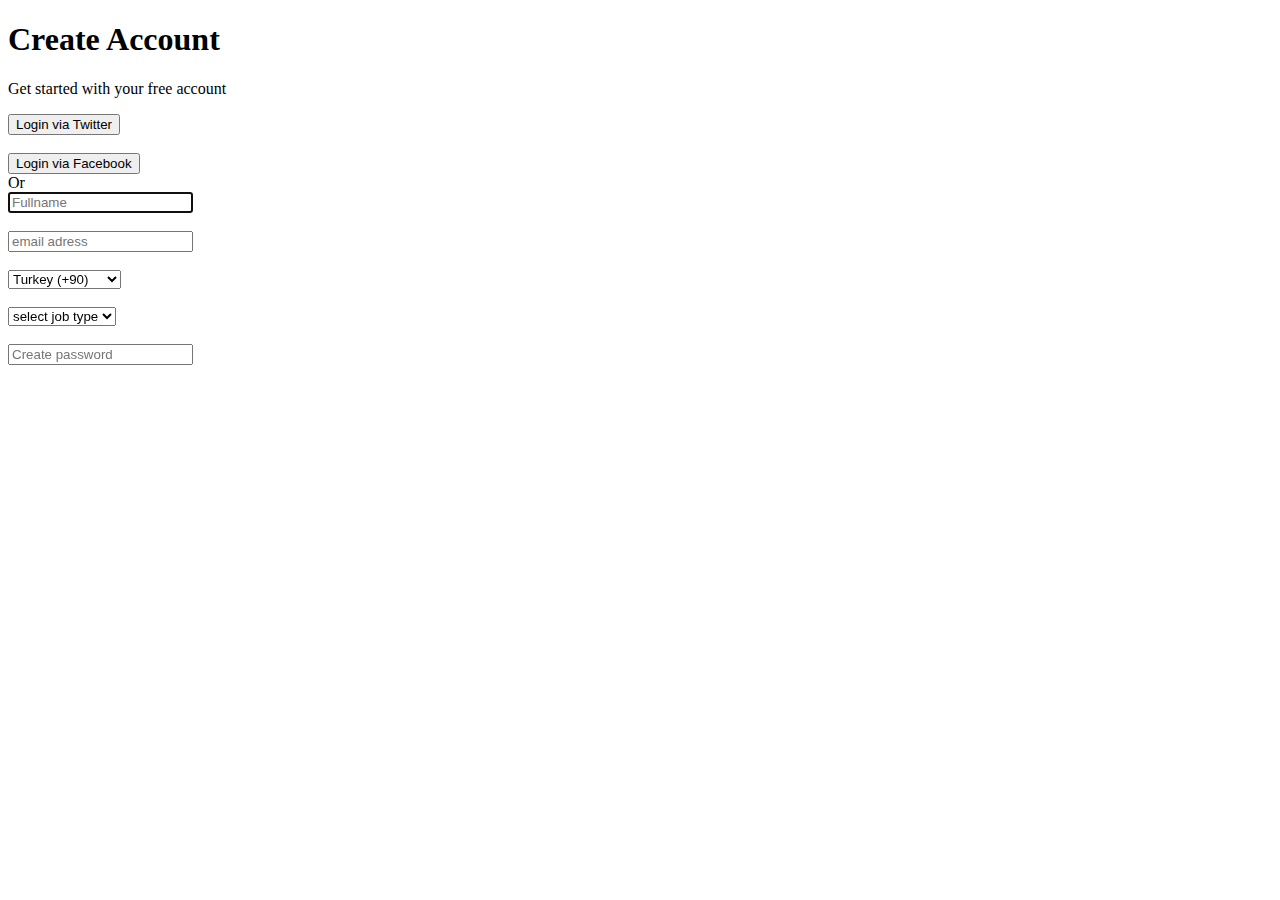
==== homework1/homework_register.html @ d5e0ff68 "homework" ====
<!DOCTYPE html>
<html lang="tr">

<head>
    <meta charset="UTF-8">
    <meta http-equiv="X-UA-Compatible" content="IE=edge">
    <meta name="viewport" content="width=device-width, initial-scale=1.0">
    <meta name="author" content="Hamit Mızrak" />
    <meta name="description" content="Html5 and content" />
    <title>register</title>
</head>

<body>
    <!-- start codes -->
    <h1>Create Account</h1>
    <p>Get started with your free account</p>
    <button>Login via Twitter</button><br><br>
    <button>Login via Facebook</button>
    <div>Or</div>
    <form action="#" method="get" autocomplete="true">

        <input type="text" id="name" required placeholder="Fullname" autofocus> <br /><br />
        <input type="text" id="email" required placeholder="email adress"> <br /><br />
        <select name="countryCode" id="countryCode">
            <option  value="90" Selected>Turkey (+90)</option>
            <option  value="1">UK (+44)</option>
            <option value="213">Algeria (+213)</option>
            <option value="376">Andorra (+376)</option>
            <option value="244">Angola (+244)</option>
        </select></br></br>
        <select name="job" id="job" class="form">
            <option value="job_types">select job type</option>
            <option value="job_types">1</option>
            <option value="job_types">2</option>
        </select><br /><br />
            <input type="password" id="password" required placeholder="Create password"> <br />

           
    <!-- ends codes -->
</body>

</html>
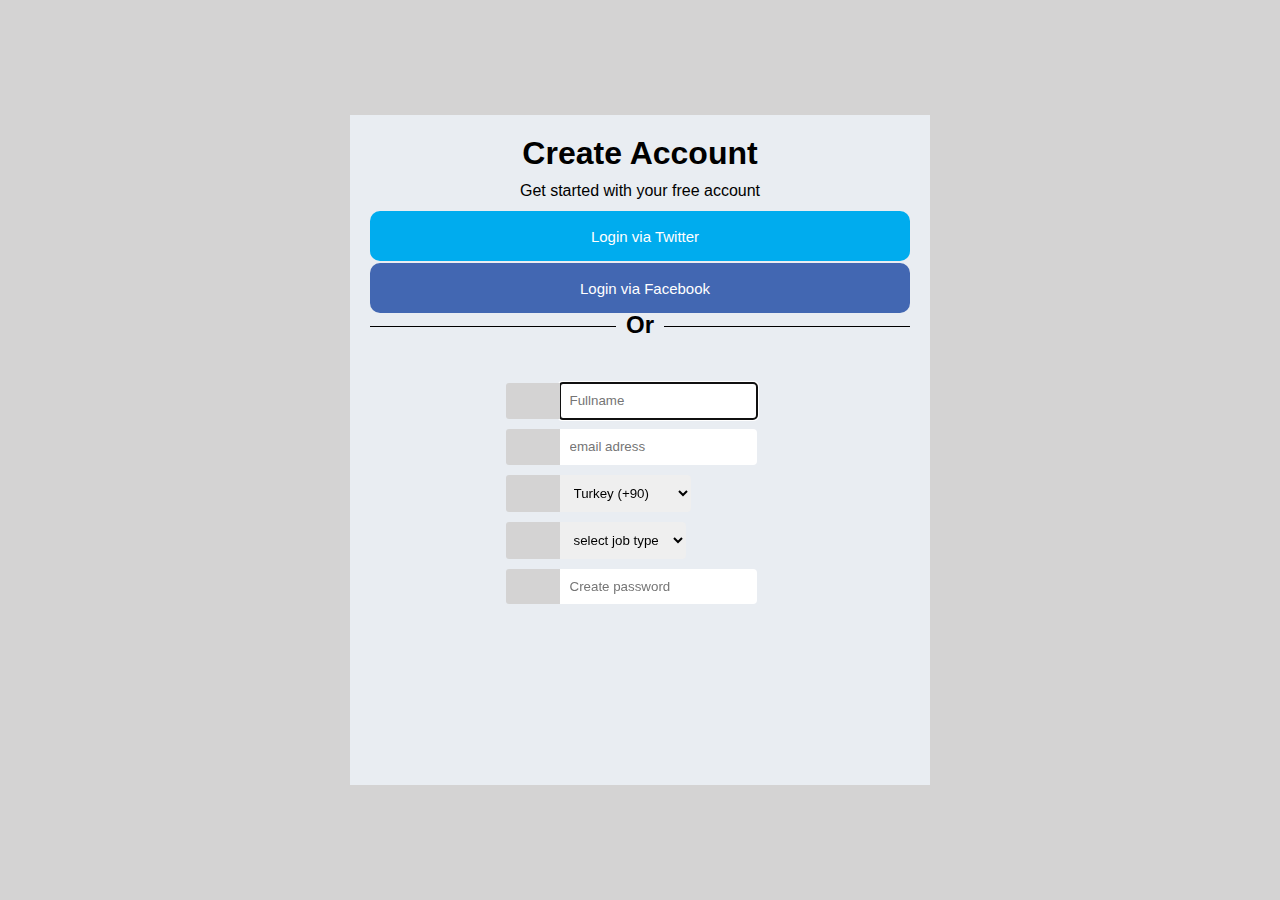
==== commit a855ccbf: "update register page html" ====
--- a/homework1/homework_register.html
+++ b/homework1/homework_register.html
@@ -6,37 +6,80 @@
     <meta http-equiv="X-UA-Compatible" content="IE=edge">
     <meta name="viewport" content="width=device-width, initial-scale=1.0">
     <meta name="author" content="Hamit Mızrak" />
+    <link rel="stylesheet" href="https://cdnjs.cloudflare.com/ajax/libs/font-awesome/6.0.0-beta2/css/all.min.css"
+        integrity="sha512-YWzhKL2whUzgiheMoBFwW8CKV4qpHQAEuvilg9FAn5VJUDwKZZxkJNuGM4XkWuk94WCrrwslk8yWNGmY1EduTA=="
+        crossorigin="anonymous" referrerpolicy="no-referrer" />
+
     <meta name="description" content="Html5 and content" />
+    <link rel="stylesheet" href="/homework1/css/homework_register.css">
     <title>register</title>
 </head>
 
 <body>
     <!-- start codes -->
-    <h1>Create Account</h1>
-    <p>Get started with your free account</p>
-    <button>Login via Twitter</button><br><br>
-    <button>Login via Facebook</button>
-    <div>Or</div>
-    <form action="#" method="get" autocomplete="true">
+    <div class="container">
+        <div class="content">
 
-        <input type="text" id="name" required placeholder="Fullname" autofocus> <br /><br />
-        <input type="text" id="email" required placeholder="email adress"> <br /><br />
-        <select name="countryCode" id="countryCode">
-            <option  value="90" Selected>Turkey (+90)</option>
-            <option  value="1">UK (+44)</option>
-            <option value="213">Algeria (+213)</option>
-            <option value="376">Andorra (+376)</option>
-            <option value="244">Angola (+244)</option>
-        </select></br></br>
-        <select name="job" id="job" class="form">
-            <option value="job_types">select job type</option>
-            <option value="job_types">1</option>
-            <option value="job_types">2</option>
-        </select><br /><br />
-            <input type="password" id="password" required placeholder="Create password"> <br />
+            <div class="text">
+                <h1>Create Account</h1>
+            </div>
 
-           
-    <!-- ends codes -->
+            <div class="text">
+                <p>Get started with your free account</p>
+            </div>
+
+            <div class="button">
+                <button class="button btn btn-twitter"><i class="fa-brands fa-twitter"></i>Login via Twitter</button>
+            </div>
+            <div class="button">
+                <button class="button btn btn-facebook"><i class="fa-brands fa-facebook-f"></i>Login via Facebook</button>
+            </div>
+
+            <h2><span>Or</span></h2>
+
+            <div class="form-container">
+                <form action="#" method="get" autocomplete="true">
+                    <div class="form-input">
+                        <div class="icon"><i class="fa-solid fa-user"></i></div>
+                        <input type="text" id="name" required placeholder="Fullname" autofocus> <br /><br />
+                    </div>
+                    <div class="form-input">
+                        <div class="icon"><i class="fa-solid fa-envelope"></i></div>
+                        <input type="text" id="email" required placeholder="email adress"> <br /><br />
+                    </div>
+                    <div class="form-input">
+                        <div class="icon"><i class="fa-solid fa-phone"></i></div>
+                        <select name="countryCode" id="countryCode">
+                            <option value="90" Selected>Turkey (+90)</option>
+                            <option value="1">UK (+44)</option>
+                            <option value="213">Algeria (+213)</option>
+                            <option value="376">Andorra (+376)</option>
+                            <option value="244">Angola (+244)</option>
+                        </select></br></br>
+                    </div>
+                    <div class="form-input">
+                        <div class="icon"><i class="fa-solid fa-rectangle-list"></i></div>
+                        <select name="job" id="job" class="form">
+                            <option value="job_types">select job type</option>
+                            <option value="job_types">1</option>
+                            <option value="job_types">2</option>
+                        </select><br /><br />
+                    </div>
+                    <div class="form-input">
+                        <div class="icon"><i class="fa-solid fa-lock"></i></div>
+                        <input type="password" id="password" required placeholder="Create password"> <br />
+                    </div>
+
+
+                </form>
+            </div>
+        </div>
+
+
+
+
+
+        <!-- ends codes -->
 </body>
 
 </html>--- a/homework1/css/homework_register.css
+++ b/homework1/css/homework_register.css
@@ -0,0 +1,124 @@
+*{
+    margin: 0;
+    padding: 0;
+    font-family:Arial, Helvetica, sans-serif;
+}
+html,body{
+    background-color:rgb(212, 211, 211);
+    display: grid;
+    place-items: center;
+}
+.container{
+    position: relative;
+    width: 60vh;
+    height: 100vh;
+    align-items: center;
+    justify-content: center;
+    display: flex;
+}
+.content{
+    position:absolute;
+    padding: 20px;
+    width: 100%;
+    height: 70%;
+    background-color: #e9edf2;
+}
+.text{
+    display: flex;
+    align-items: center;
+    color: black;
+    justify-content: center;
+}
+.text p{
+    padding:10px;
+}
+/* horizontal line*/
+h2 {
+    width: 100%; 
+    text-align: center; 
+    border-bottom: 1px solid #000; 
+    line-height: 0.1em;
+    margin: 10px 0 20px; 
+ } 
+
+ h2 span { 
+     background:#e9edf2; 
+     padding:0 10px; 
+ }
+.button{
+    position: relative;
+    display: flex;
+    align-items: center;
+    color: blueviolet;
+    height: 50px;
+    padding: 1px;
+    /* background-color: yellow; */
+    justify-content: center;
+    
+}
+.button:hover{
+    cursor:pointer;
+}
+.btn{
+    font-size: 15px;
+    position: absolute;
+    width: 100%;
+    color:#fff;
+    border:none;
+    border-radius:10px;
+}
+
+.btn-facebook{
+   background-color: #4267B2;
+}
+.btn-twitter{
+   background-color:#00acee;
+}
+.btn i{
+    padding:5px;
+    color:#fff;
+}
+.form-input i{
+   color: rgb(69, 68, 68);
+}
+
+.form-container{
+    display: flex;
+    width: 90%;
+    height:45%;
+    align-items: center;
+    justify-content: center;
+    position: absolute;
+}
+.form-input{
+    display: flex;
+    position: relative;
+    padding-bottom: 10px;
+     
+}
+.icon{
+    display: flex;
+    position: relative;
+    align-items: center;
+    justify-content: center;
+    background-color: rgb(212, 211, 211);
+    padding:2px;
+    width: 50px;
+}
+.icon i{
+    position: absolute;
+
+}
+.form-input input,
+.form-input select{
+    padding: 10px;
+    border:none;
+    border-top-right-radius: 4px ;
+    border-bottom-right-radius: 4px ;
+   
+}
+.icon
+{
+    border-top-left-radius:3px;
+    border-bottom-left-radius:3px;
+}